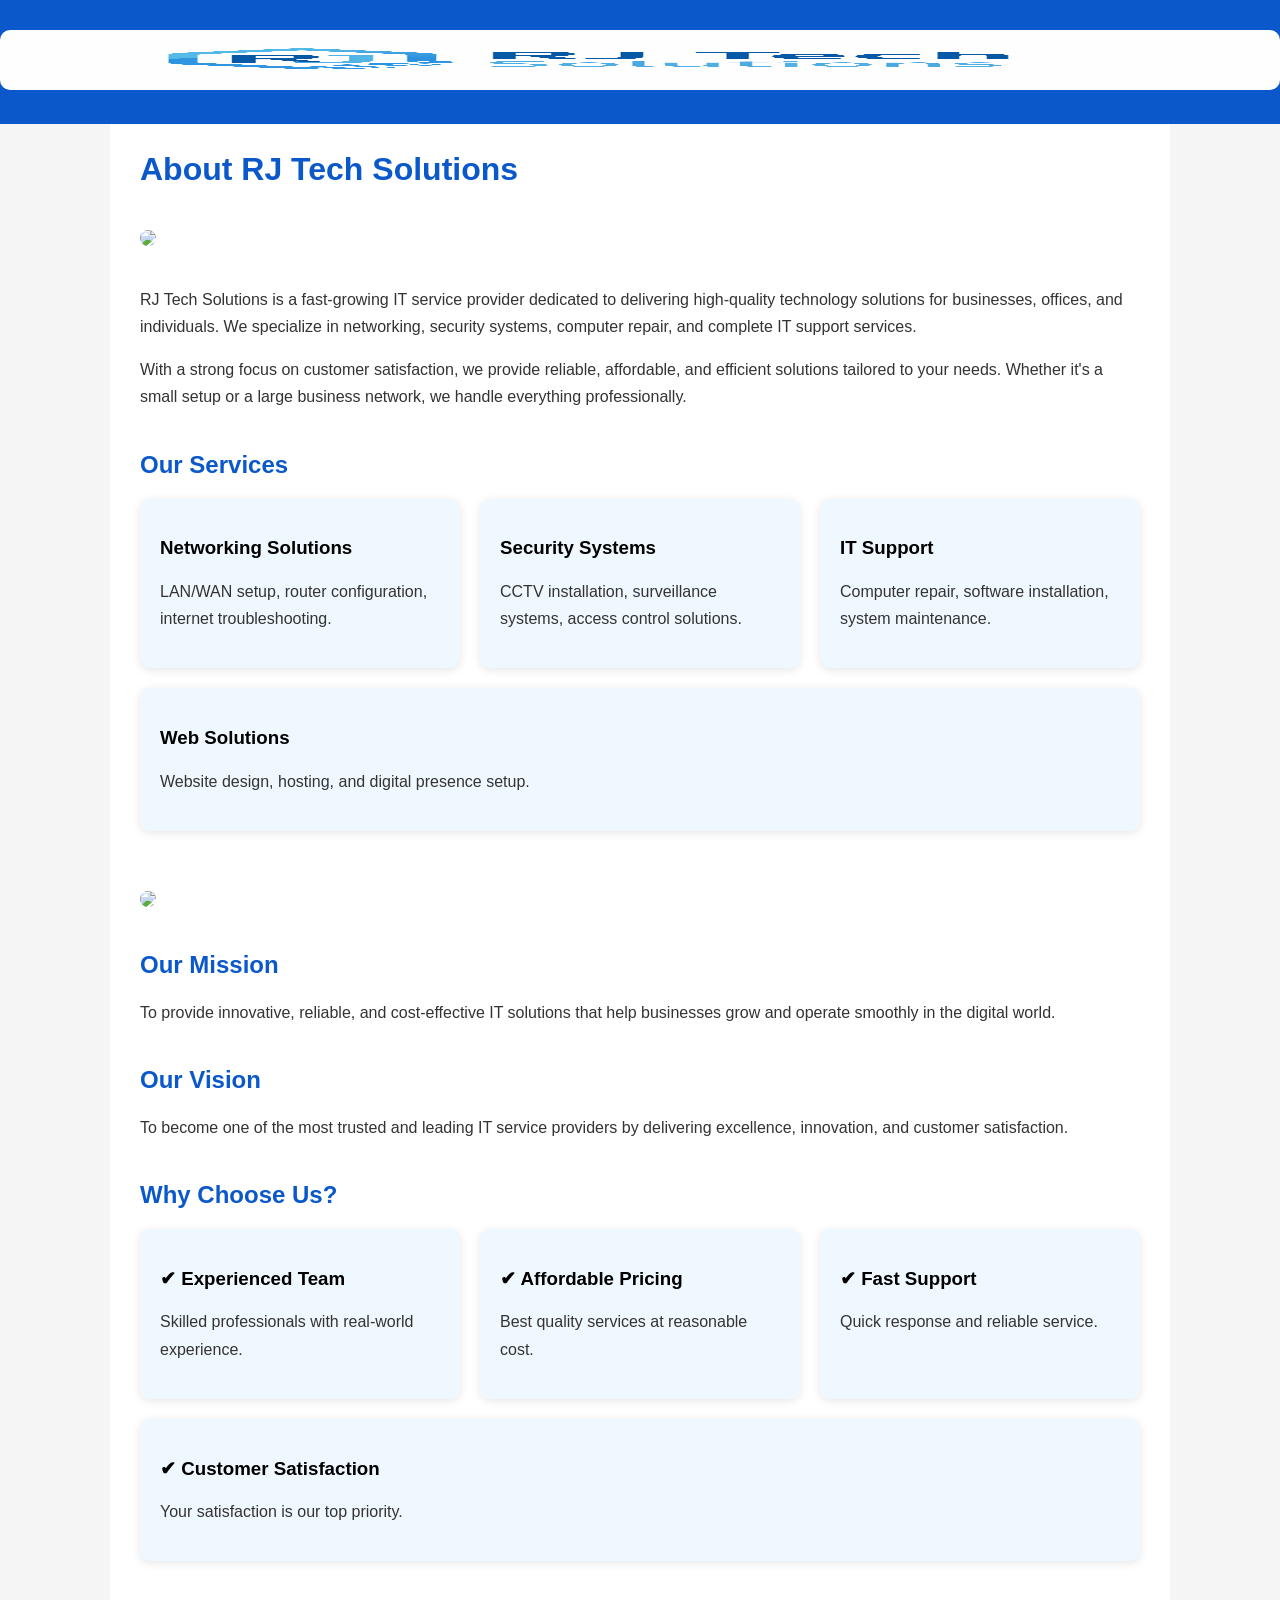
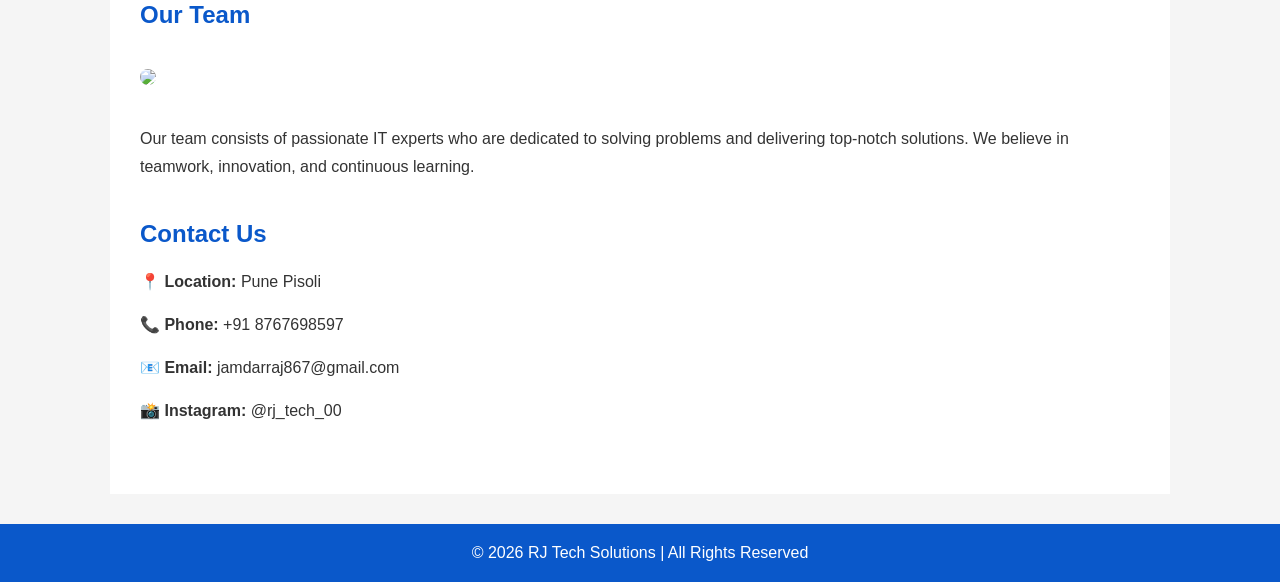
==== about.html @ fdbe8d50 "Add files via upload" ====
<!DOCTYPE html>
<html>
<head>
<title>About Us - RJ Tech Solutions</title>

<style>
body{
    font-family: Arial;
    margin:0;
    padding:0;
    background:#f5f5f5;
}

/* HEADER LOGO */
.header{
    position:fixed;
    top:0;
    width:100%;
    background:#0a58ca;
    padding:10px 0;
    text-align:center;
    z-index:1000;
}

.header img{
    height:60px;
}

/* CONTENT */
.container{
    width:90%;
    max-width:1000px;
    margin:auto;
    background:white;
    padding:30px;
    margin-top:100px; /* space for fixed header */
}

h1,h2{
    color:#0a58ca;
}

p{
    line-height:1.7;
    color:#333;
}

img{
    width:100%;
    border-radius:10px;
    margin:20px 0;
}

/* Section */
.section{
    margin-bottom:40px;
}

/* Cards */
.cards{
    display:flex;
    flex-wrap:wrap;
    gap:20px;
}

.card{
    flex:1;
    min-width:250px;
    background:#f0f8ff;
    padding:20px;
    border-radius:10px;
    box-shadow:0 2px 10px rgba(0,0,0,0.1);
}

/* Footer */
footer{
    text-align:center;
    padding:20px;
    background:#0a58ca;
    color:white;
    margin-top:30px;
}
</style>

</head>

<body>

<!-- LOGO HEADER -->
<div class="header">
    <img src="logo.png" alt="RJ Tech Solutions Logo">
</div>

<div class="container">

<h1>About RJ Tech Solutions</h1>

<img src="https://images.unsplash.com/photo-1498050108023-c5249f4df085">

<div class="section">
<p>
RJ Tech Solutions is a fast-growing IT service provider dedicated to delivering high-quality 
technology solutions for businesses, offices, and individuals. We specialize in networking, 
security systems, computer repair, and complete IT support services.
</p>

<p>
With a strong focus on customer satisfaction, we provide reliable, affordable, and efficient 
solutions tailored to your needs. Whether it's a small setup or a large business network, 
we handle everything professionally.
</p>
</div>

<!-- SERVICES -->
<div class="section">
<h2>Our Services</h2>

<div class="cards">

<div class="card">
<h3>Networking Solutions</h3>
<p>LAN/WAN setup, router configuration, internet troubleshooting.</p>
</div>

<div class="card">
<h3>Security Systems</h3>
<p>CCTV installation, surveillance systems, access control solutions.</p>
</div>

<div class="card">
<h3>IT Support</h3>
<p>Computer repair, software installation, system maintenance.</p>
</div>

<div class="card">
<h3>Web Solutions</h3>
<p>Website design, hosting, and digital presence setup.</p>
</div>

</div>
</div>

<img src="https://images.unsplash.com/photo-1581090700227-1e8a2b89d37f">

<!-- MISSION -->
<div class="section">
<h2>Our Mission</h2>
<p>
To provide innovative, reliable, and cost-effective IT solutions that help businesses grow 
and operate smoothly in the digital world.
</p>
</div>

<!-- VISION -->
<div class="section">
<h2>Our Vision</h2>
<p>
To become one of the most trusted and leading IT service providers by delivering excellence, 
innovation, and customer satisfaction.
</p>
</div>

<!-- WHY CHOOSE US -->
<div class="section">
<h2>Why Choose Us?</h2>

<div class="cards">

<div class="card">
<h3>✔ Experienced Team</h3>
<p>Skilled professionals with real-world experience.</p>
</div>

<div class="card">
<h3>✔ Affordable Pricing</h3>
<p>Best quality services at reasonable cost.</p>
</div>

<div class="card">
<h3>✔ Fast Support</h3>
<p>Quick response and reliable service.</p>
</div>

<div class="card">
<h3>✔ Customer Satisfaction</h3>
<p>Your satisfaction is our top priority.</p>
</div>

</div>
</div>

<!-- TEAM -->
<div class="section">
<h2>Our Team</h2>

<img src="https://images.unsplash.com/photo-1521737604893-d14cc237f11d">

<p>
Our team consists of passionate IT experts who are dedicated to solving problems and delivering 
top-notch solutions. We believe in teamwork, innovation, and continuous learning.
</p>
</div>

<!-- CONTACT -->
<div class="section">
<h2>Contact Us</h2>

<p><b>📍 Location:</b> Pune Pisoli</p>
<p><b>📞 Phone:</b> +91 8767698597</p>
<p><b>📧 Email:</b> jamdarraj867@gmail.com</p>
<p><b>📸 Instagram:</b> @rj_tech_00</p>

</div>

</div>

<footer>
© 2026 RJ Tech Solutions | All Rights Reserved
</footer>

</body>
</html>
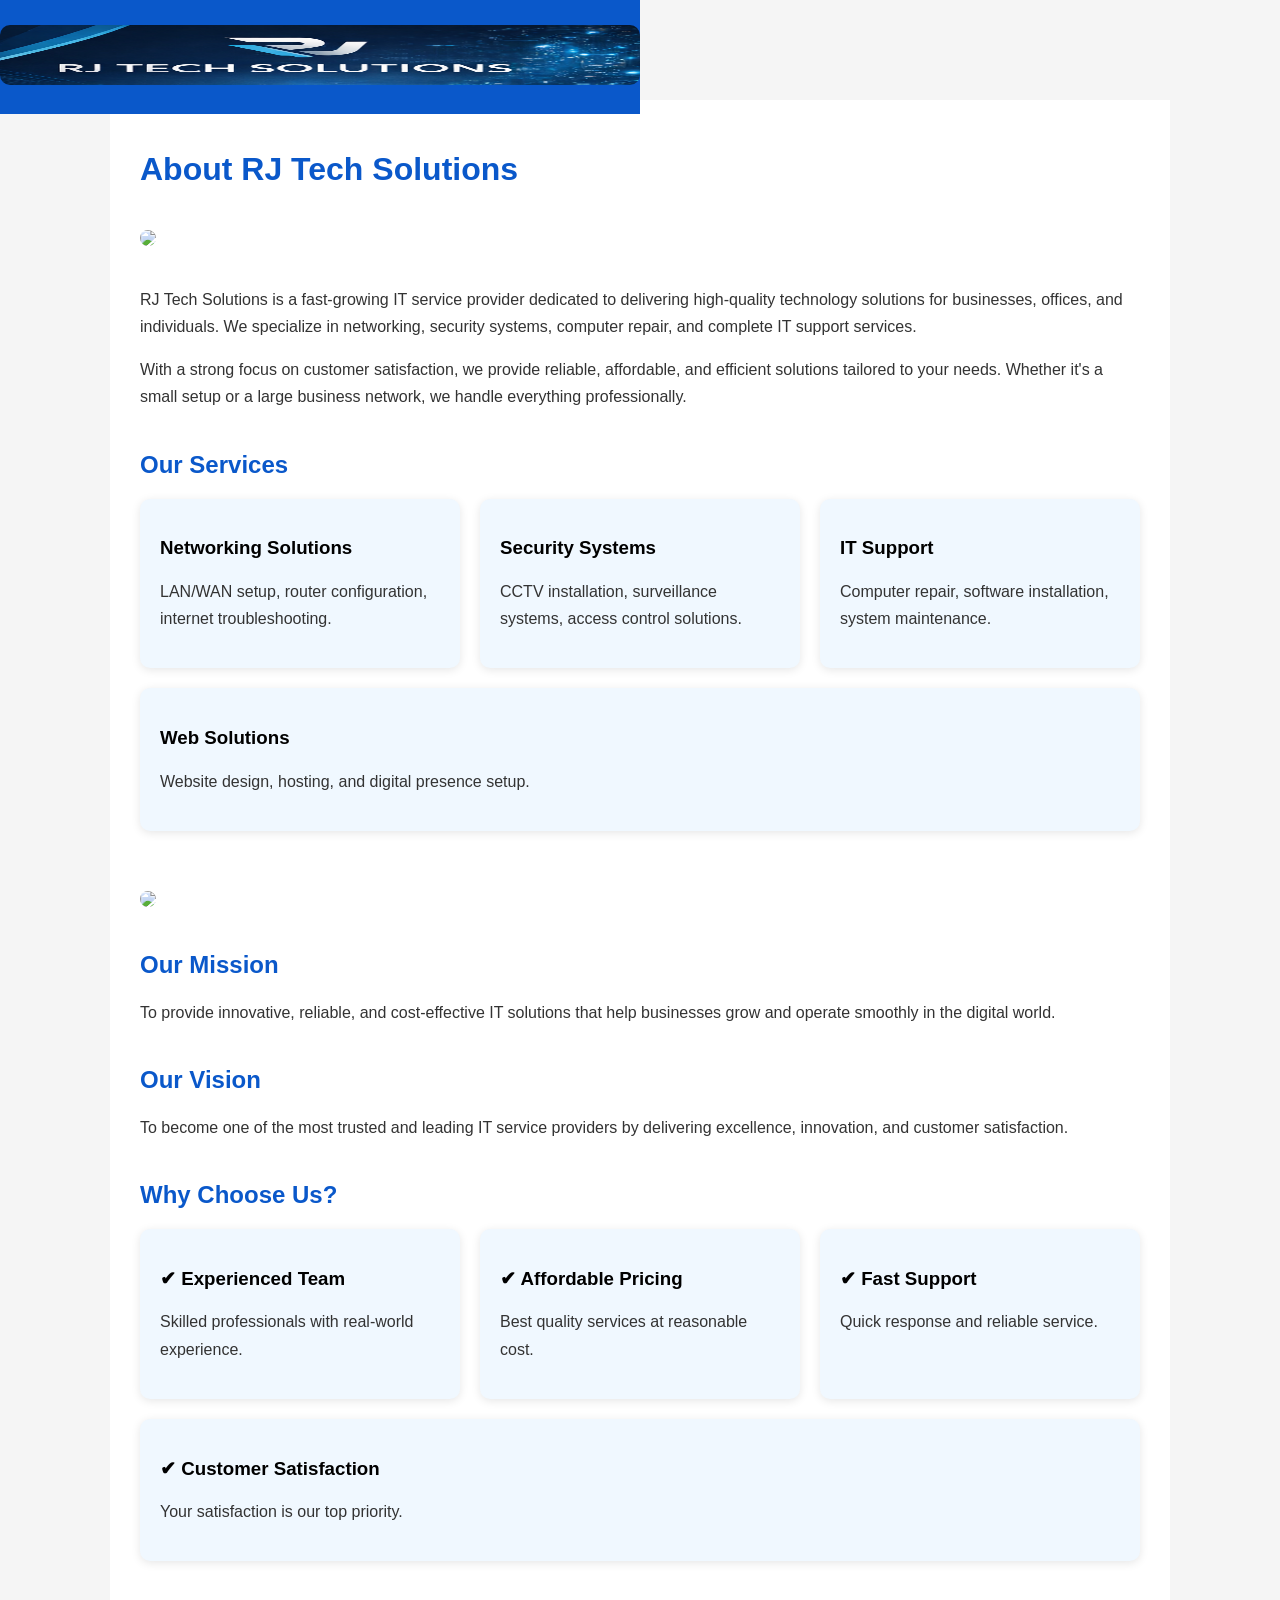
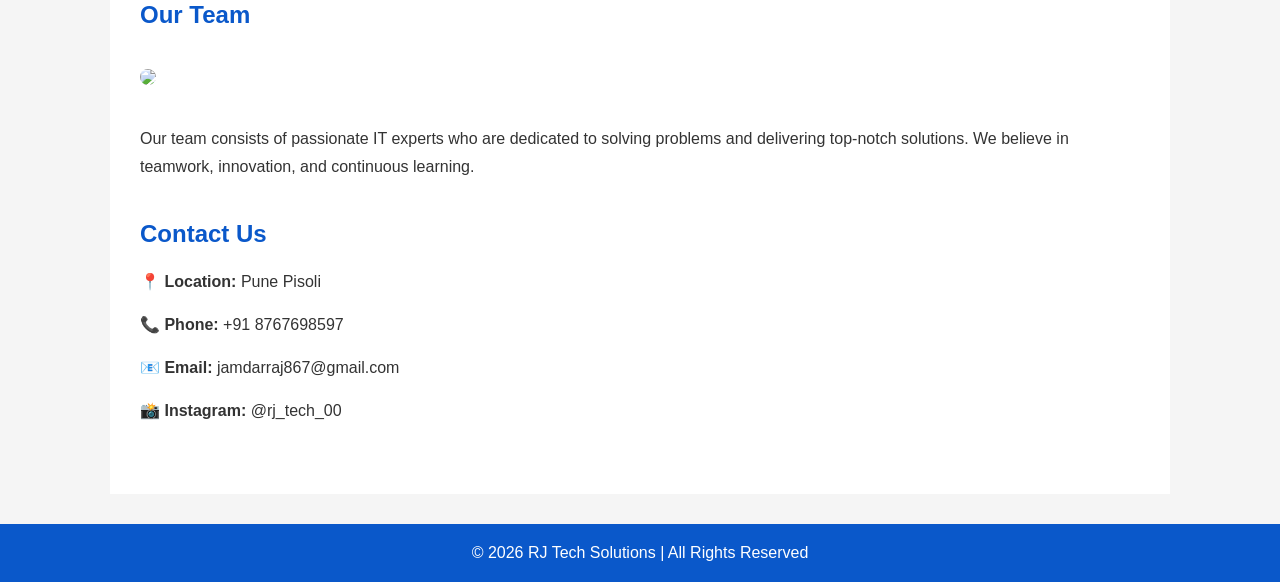
==== commit 4eb31fd0: "Update about.html" ====
--- a/about.html
+++ b/about.html
@@ -15,11 +15,11 @@
 .header{
     position:fixed;
     top:0;
-    width:100%;
+    width:50%;
     background:#0a58ca;
-    padding:10px 0;
+    padding:5px 0;
     text-align:center;
-    z-index:1000;
+    z-index:500;
 }
 
 .header img{
@@ -219,4 +219,4 @@
 </footer>
 
 </body>
-</html>+</html>
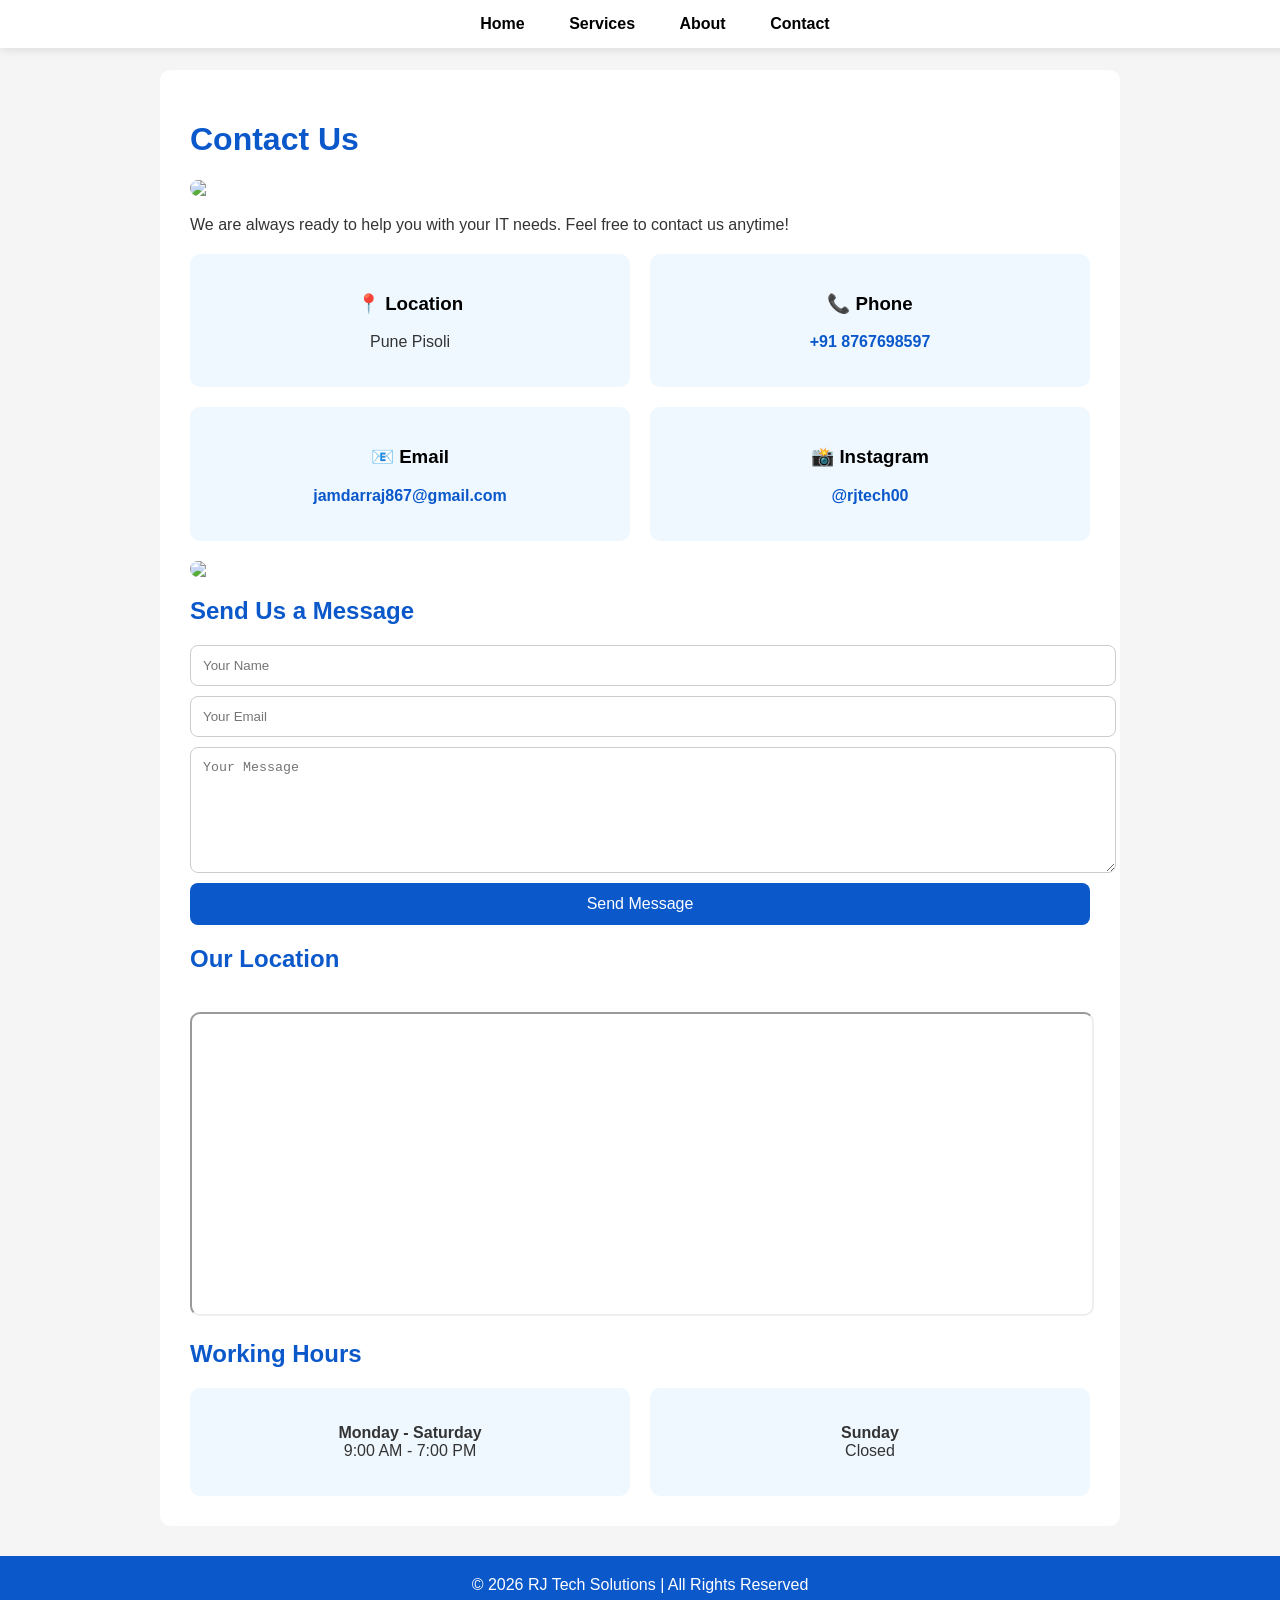
==== commit c838fd31: "Update about.html" ====
--- a/about.html
+++ b/about.html
@@ -1,66 +1,72 @@
-	<!DOCTYPE html>
+<!DOCTYPE html>
 <html>
 <head>
-<title>About Us - RJ Tech Solutions</title>
+<title>Contact - RJ Tech Solutions</title>
 
 <style>
 body{
-    font-family: Arial;
+    font-family:Arial;
     margin:0;
     padding:0;
     background:#f5f5f5;
 }
 
-/* HEADER LOGO */
-.header{
+/* ✅ NAVBAR (ONLY LINKS) */
+.navbar{
+    width:100%;
+    background:white;
+    padding:15px;
+    text-align:center;
+    box-shadow:0 2px 10px rgba(0,0,0,0.1);
     position:fixed;
     top:0;
-    width:50%;
-    background:#0a58ca;
-    padding:5px 0;
-    text-align:center;
-    z-index:500;
-}
-
-.header img{
-    height:60px;
-}
-
-/* CONTENT */
+}
+
+.navbar a{
+    margin:0 20px;
+    text-decoration:none;
+    color:black;
+    font-weight:bold;
+}
+
+.navbar a:hover{
+    color:#0a58ca;
+}
+
+/* CONTAINER */
 .container{
     width:90%;
-    max-width:1000px;
+    max-width:900px;
     margin:auto;
     background:white;
     padding:30px;
-    margin-top:100px; /* space for fixed header */
-}
-
+    margin-top:70px;
+    border-radius:10px;
+}
+
+/* TEXT */
 h1,h2{
     color:#0a58ca;
 }
 
 p{
-    line-height:1.7;
     color:#333;
 }
 
+/* IMAGES FIX */
 img{
     width:100%;
     border-radius:10px;
     margin:20px 0;
-}
-
-/* Section */
-.section{
-    margin-bottom:40px;
-}
-
-/* Cards */
+    display:block;
+}
+
+/* CARDS */
 .cards{
     display:flex;
     flex-wrap:wrap;
     gap:20px;
+    margin-top:20px;
 }
 
 .card{
@@ -69,10 +75,55 @@
     background:#f0f8ff;
     padding:20px;
     border-radius:10px;
-    box-shadow:0 2px 10px rgba(0,0,0,0.1);
-}
-
-/* Footer */
+    text-align:center;
+}
+
+/* LINKS */
+a{
+    text-decoration:none;
+    color:#0a58ca;
+    font-weight:bold;
+}
+
+/* FORM */
+input,textarea{
+    display:block;
+    margin:10px 0;
+    padding:12px;
+    width:100%;
+    border:1px solid #ccc;
+    border-radius:8px;
+}
+
+textarea{
+    height:100px;
+}
+
+/* BUTTON */
+button{
+    background:#0a58ca;
+    color:white;
+    border:none;
+    padding:12px;
+    width:100%;
+    border-radius:8px;
+    cursor:pointer;
+    font-size:16px;
+}
+
+button:hover{
+    background:#084298;
+}
+
+/* MAP */
+iframe{
+    width:100%;
+    height:300px;
+    border-radius:10px;
+    margin-top:20px;
+}
+
+/* FOOTER */
 footer{
     text-align:center;
     padding:20px;
@@ -86,130 +137,77 @@
 
 <body>
 
-<!-- LOGO HEADER -->
-<div class="header">
-    <img src="logo.png" alt="RJ Tech Solutions Logo">
+<!-- ✅ NAVBAR LINKS -->
+<div class="navbar">
+    <a href="index.html">Home</a>
+    <a href="services.html">Services</a>
+    <a href="about.html">About</a>
+    <a href="contact.html">Contact</a>
 </div>
 
 <div class="container">
 
-<h1>About RJ Tech Solutions</h1>
-
-<img src="https://images.unsplash.com/photo-1498050108023-c5249f4df085">
-
-<div class="section">
-<p>
-RJ Tech Solutions is a fast-growing IT service provider dedicated to delivering high-quality 
-technology solutions for businesses, offices, and individuals. We specialize in networking, 
-security systems, computer repair, and complete IT support services.
-</p>
-
-<p>
-With a strong focus on customer satisfaction, we provide reliable, affordable, and efficient 
-solutions tailored to your needs. Whether it's a small setup or a large business network, 
-we handle everything professionally.
-</p>
-</div>
-
-<!-- SERVICES -->
-<div class="section">
-<h2>Our Services</h2>
+<h1>Contact Us</h1>
+
+<img src="https://images.unsplash.com/photo-1521791136064-7986c2920216?w=1200">
+
+<p>We are always ready to help you with your IT needs. Feel free to contact us anytime!</p>
 
 <div class="cards">
 
 <div class="card">
-<h3>Networking Solutions</h3>
-<p>LAN/WAN setup, router configuration, internet troubleshooting.</p>
-</div>
-
-<div class="card">
-<h3>Security Systems</h3>
-<p>CCTV installation, surveillance systems, access control solutions.</p>
-</div>
-
-<div class="card">
-<h3>IT Support</h3>
-<p>Computer repair, software installation, system maintenance.</p>
-</div>
-
-<div class="card">
-<h3>Web Solutions</h3>
-<p>Website design, hosting, and digital presence setup.</p>
-</div>
-
-</div>
-</div>
-
-<img src="https://images.unsplash.com/photo-1581090700227-1e8a2b89d37f">
-
-<!-- MISSION -->
-<div class="section">
-<h2>Our Mission</h2>
-<p>
-To provide innovative, reliable, and cost-effective IT solutions that help businesses grow 
-and operate smoothly in the digital world.
-</p>
-</div>
-
-<!-- VISION -->
-<div class="section">
-<h2>Our Vision</h2>
-<p>
-To become one of the most trusted and leading IT service providers by delivering excellence, 
-innovation, and customer satisfaction.
-</p>
-</div>
-
-<!-- WHY CHOOSE US -->
-<div class="section">
-<h2>Why Choose Us?</h2>
+<h3>📍 Location</h3>
+<p>Pune Pisoli</p>
+</div>
+
+<div class="card">
+<h3>📞 Phone</h3>
+<p><a href="tel:+918767698597">+91 8767698597</a></p>
+</div>
+
+<div class="card">
+<h3>📧 Email</h3>
+<p><a href="mailto:jamdarraj867@gmail.com">jamdarraj867@gmail.com</a></p>
+</div>
+
+<div class="card">
+<h3>📸 Instagram</h3>
+<p><a href="https://instagram.com/rjtech00" target="_blank">@rjtech00</a></p>
+</div>
+
+</div>
+
+<img src="https://images.unsplash.com/photo-1581091870627-3d3c4b8c2b5d?w=1200">
+
+<h2>Send Us a Message</h2>
+
+<form action="https://formsubmit.co/jamdarraj867@gmail.com" method="POST">
+
+<input type="text" name="name" placeholder="Your Name" required>
+
+<input type="email" name="email" placeholder="Your Email" required>
+
+<textarea name="message" placeholder="Your Message" required></textarea>
+
+<input type="hidden" name="_captcha" value="false">
+
+<button type="submit">Send Message</button>
+
+</form>
+
+<h2>Our Location</h2>
+<iframe src="https://www.google.com/maps?q=Pune Pisoli&output=embed"></iframe>
+
+<h2>Working Hours</h2>
 
 <div class="cards">
-
-<div class="card">
-<h3>✔ Experienced Team</h3>
-<p>Skilled professionals with real-world experience.</p>
-</div>
-
-<div class="card">
-<h3>✔ Affordable Pricing</h3>
-<p>Best quality services at reasonable cost.</p>
-</div>
-
-<div class="card">
-<h3>✔ Fast Support</h3>
-<p>Quick response and reliable service.</p>
-</div>
-
-<div class="card">
-<h3>✔ Customer Satisfaction</h3>
-<p>Your satisfaction is our top priority.</p>
-</div>
-
-</div>
-</div>
-
-<!-- TEAM -->
-<div class="section">
-<h2>Our Team</h2>
-
-<img src="https://images.unsplash.com/photo-1521737604893-d14cc237f11d">
-
-<p>
-Our team consists of passionate IT experts who are dedicated to solving problems and delivering 
-top-notch solutions. We believe in teamwork, innovation, and continuous learning.
-</p>
-</div>
-
-<!-- CONTACT -->
-<div class="section">
-<h2>Contact Us</h2>
-
-<p><b>📍 Location:</b> Pune Pisoli</p>
-<p><b>📞 Phone:</b> +91 8767698597</p>
-<p><b>📧 Email:</b> jamdarraj867@gmail.com</p>
-<p><b>📸 Instagram:</b> @rj_tech_00</p>
-
+<div class="card">
+<p><b>Monday - Saturday</b><br>9:00 AM - 7:00 PM</p>
+</div>
+
+<div class="card">
+<p><b>Sunday</b><br>Closed</p>
+</div>
 </div>
 
 </div>
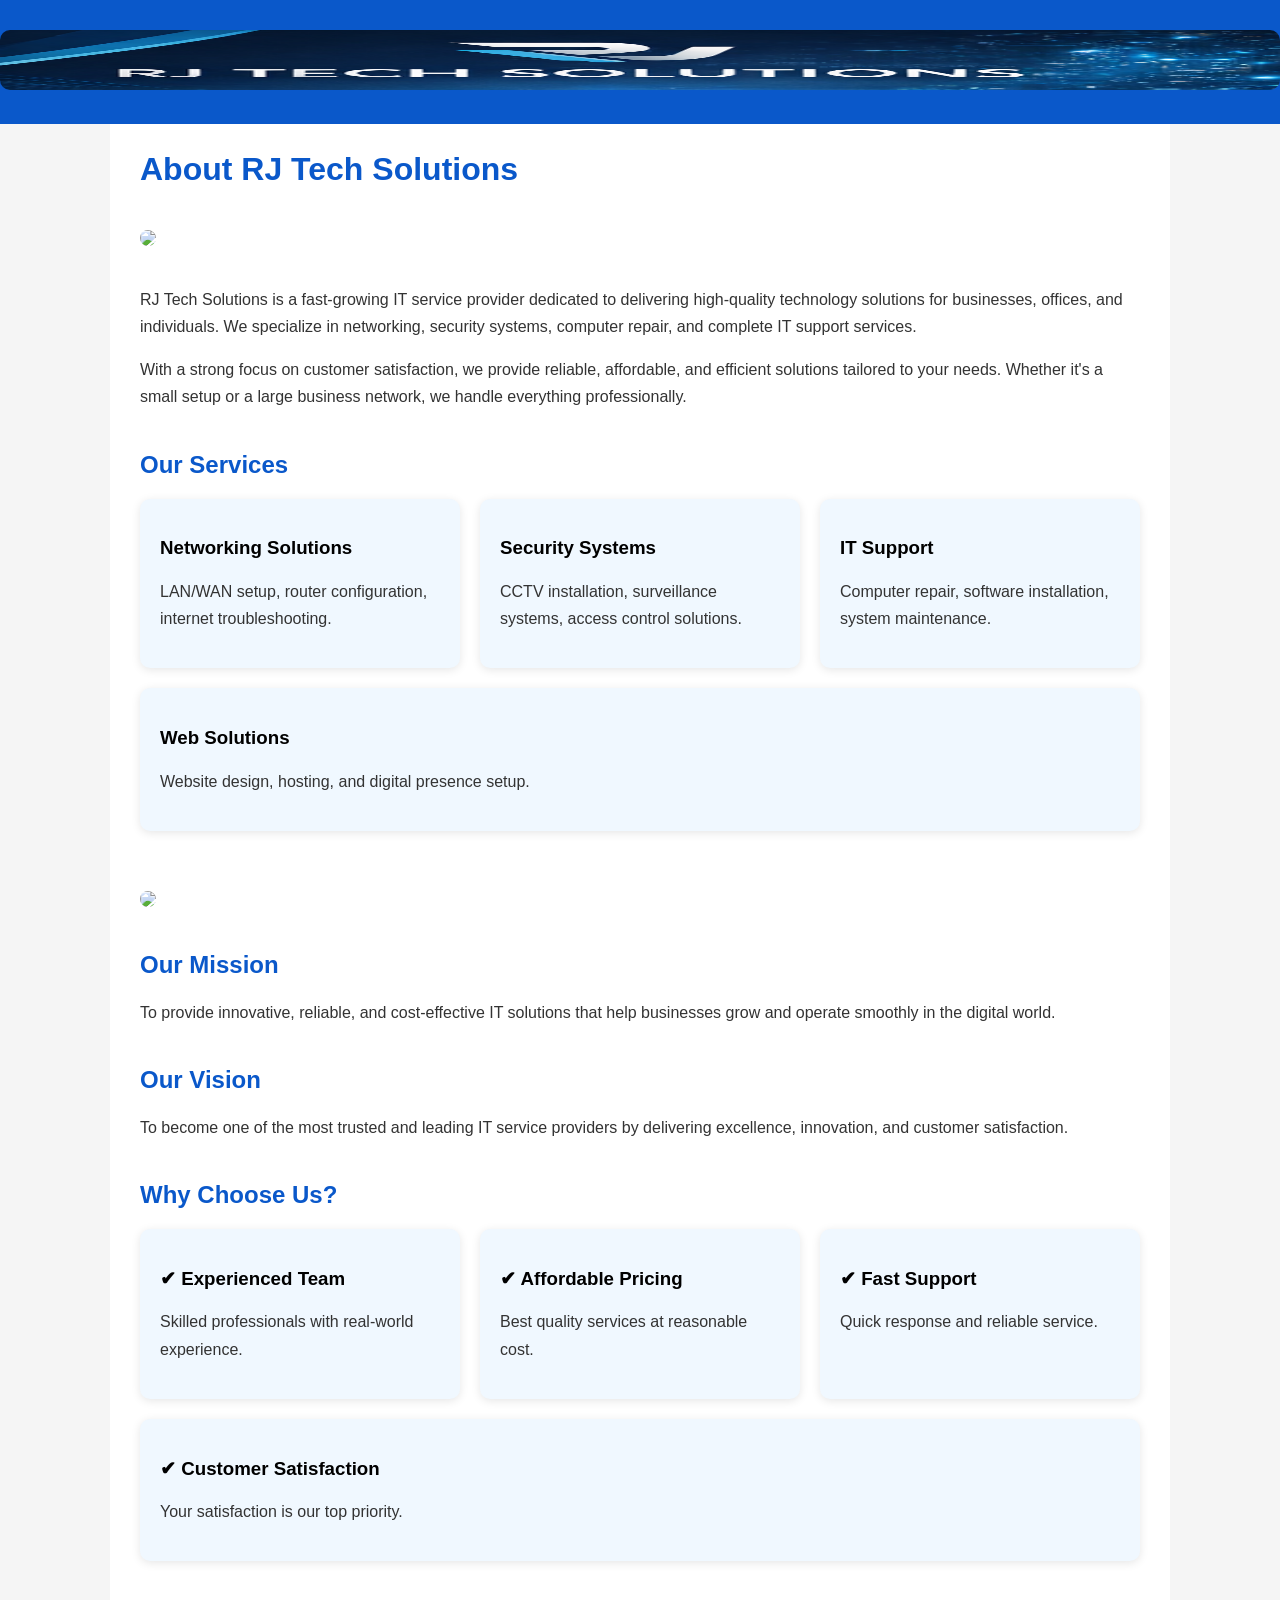
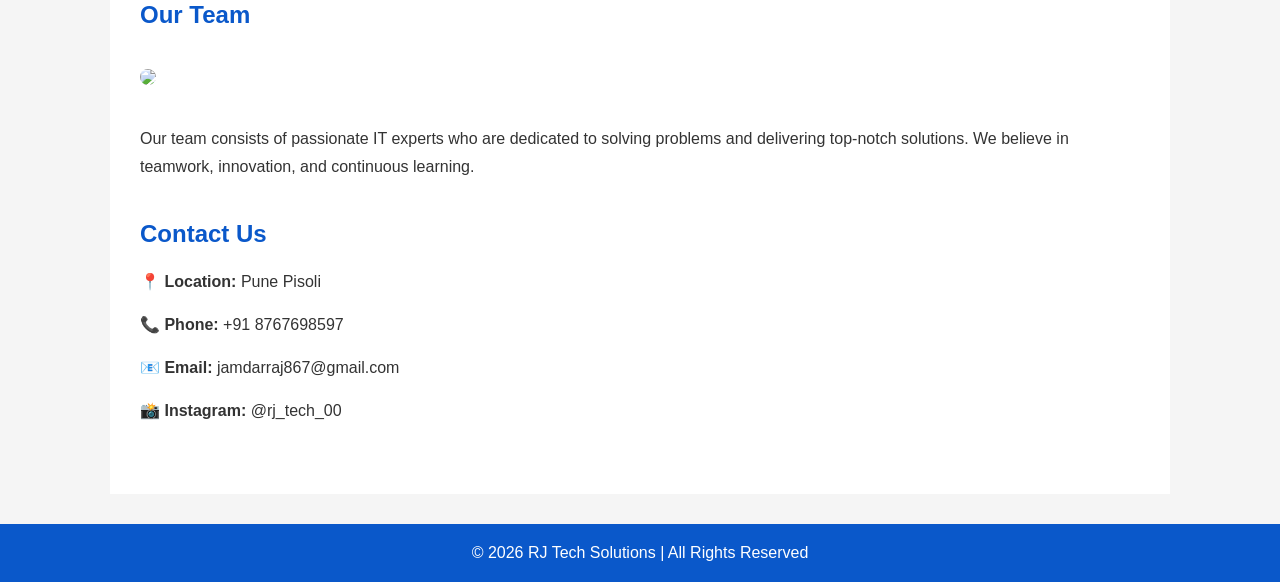
==== commit a0088980: "Update about.html" ====
--- a/about.html
+++ b/about.html
@@ -1,72 +1,66 @@
-<!DOCTYPE html>
+	<!DOCTYPE html>
 <html>
 <head>
-<title>Contact - RJ Tech Solutions</title>
+<title>About Us - RJ Tech Solutions</title>
 
 <style>
 body{
-    font-family:Arial;
+    font-family: Arial;
     margin:0;
     padding:0;
     background:#f5f5f5;
 }
 
-/* ✅ NAVBAR (ONLY LINKS) */
-.navbar{
-    width:100%;
-    background:white;
-    padding:15px;
-    text-align:center;
-    box-shadow:0 2px 10px rgba(0,0,0,0.1);
+/* HEADER LOGO */
+.header{
     position:fixed;
     top:0;
-}
-
-.navbar a{
-    margin:0 20px;
-    text-decoration:none;
-    color:black;
-    font-weight:bold;
-}
-
-.navbar a:hover{
-    color:#0a58ca;
-}
-
-/* CONTAINER */
+    width:100%;
+    background:#0a58ca;
+    padding:10px 0;
+    text-align:center;
+    z-index:1000;
+}
+
+.header img{
+    height:60px;
+}
+
+/* CONTENT */
 .container{
     width:90%;
-    max-width:900px;
+    max-width:1000px;
     margin:auto;
     background:white;
     padding:30px;
-    margin-top:70px;
-    border-radius:10px;
-}
-
-/* TEXT */
+    margin-top:100px; /* space for fixed header */
+}
+
 h1,h2{
     color:#0a58ca;
 }
 
 p{
+    line-height:1.7;
     color:#333;
 }
 
-/* IMAGES FIX */
 img{
     width:100%;
     border-radius:10px;
     margin:20px 0;
-    display:block;
-}
-
-/* CARDS */
+}
+
+/* Section */
+.section{
+    margin-bottom:40px;
+}
+
+/* Cards */
 .cards{
     display:flex;
     flex-wrap:wrap;
     gap:20px;
-    margin-top:20px;
 }
 
 .card{
@@ -75,55 +69,10 @@
     background:#f0f8ff;
     padding:20px;
     border-radius:10px;
-    text-align:center;
-}
-
-/* LINKS */
-a{
-    text-decoration:none;
-    color:#0a58ca;
-    font-weight:bold;
-}
-
-/* FORM */
-input,textarea{
-    display:block;
-    margin:10px 0;
-    padding:12px;
-    width:100%;
-    border:1px solid #ccc;
-    border-radius:8px;
-}
-
-textarea{
-    height:100px;
-}
-
-/* BUTTON */
-button{
-    background:#0a58ca;
-    color:white;
-    border:none;
-    padding:12px;
-    width:100%;
-    border-radius:8px;
-    cursor:pointer;
-    font-size:16px;
-}
-
-button:hover{
-    background:#084298;
-}
-
-/* MAP */
-iframe{
-    width:100%;
-    height:300px;
-    border-radius:10px;
-    margin-top:20px;
-}
-
-/* FOOTER */
+    box-shadow:0 2px 10px rgba(0,0,0,0.1);
+}
+
+/* Footer */
 footer{
     text-align:center;
     padding:20px;
@@ -137,77 +86,130 @@
 
 <body>
 
-<!-- ✅ NAVBAR LINKS -->
-<div class="navbar">
-    <a href="index.html">Home</a>
-    <a href="services.html">Services</a>
-    <a href="about.html">About</a>
-    <a href="contact.html">Contact</a>
+<!-- LOGO HEADER -->
+<div class="header">
+    <img src="logo.png" alt="RJ Tech Solutions Logo">
 </div>
 
 <div class="container">
 
-<h1>Contact Us</h1>
-
-<img src="https://images.unsplash.com/photo-1521791136064-7986c2920216?w=1200">
-
-<p>We are always ready to help you with your IT needs. Feel free to contact us anytime!</p>
+<h1>About RJ Tech Solutions</h1>
+
+<img src="https://images.unsplash.com/photo-1498050108023-c5249f4df085">
+
+<div class="section">
+<p>
+RJ Tech Solutions is a fast-growing IT service provider dedicated to delivering high-quality 
+technology solutions for businesses, offices, and individuals. We specialize in networking, 
+security systems, computer repair, and complete IT support services.
+</p>
+
+<p>
+With a strong focus on customer satisfaction, we provide reliable, affordable, and efficient 
+solutions tailored to your needs. Whether it's a small setup or a large business network, 
+we handle everything professionally.
+</p>
+</div>
+
+<!-- SERVICES -->
+<div class="section">
+<h2>Our Services</h2>
 
 <div class="cards">
 
 <div class="card">
-<h3>📍 Location</h3>
-<p>Pune Pisoli</p>
-</div>
-
-<div class="card">
-<h3>📞 Phone</h3>
-<p><a href="tel:+918767698597">+91 8767698597</a></p>
-</div>
-
-<div class="card">
-<h3>📧 Email</h3>
-<p><a href="mailto:jamdarraj867@gmail.com">jamdarraj867@gmail.com</a></p>
-</div>
-
-<div class="card">
-<h3>📸 Instagram</h3>
-<p><a href="https://instagram.com/rjtech00" target="_blank">@rjtech00</a></p>
-</div>
-
-</div>
-
-<img src="https://images.unsplash.com/photo-1581091870627-3d3c4b8c2b5d?w=1200">
-
-<h2>Send Us a Message</h2>
-
-<form action="https://formsubmit.co/jamdarraj867@gmail.com" method="POST">
-
-<input type="text" name="name" placeholder="Your Name" required>
-
-<input type="email" name="email" placeholder="Your Email" required>
-
-<textarea name="message" placeholder="Your Message" required></textarea>
-
-<input type="hidden" name="_captcha" value="false">
-
-<button type="submit">Send Message</button>
-
-</form>
-
-<h2>Our Location</h2>
-<iframe src="https://www.google.com/maps?q=Pune Pisoli&output=embed"></iframe>
-
-<h2>Working Hours</h2>
+<h3>Networking Solutions</h3>
+<p>LAN/WAN setup, router configuration, internet troubleshooting.</p>
+</div>
+
+<div class="card">
+<h3>Security Systems</h3>
+<p>CCTV installation, surveillance systems, access control solutions.</p>
+</div>
+
+<div class="card">
+<h3>IT Support</h3>
+<p>Computer repair, software installation, system maintenance.</p>
+</div>
+
+<div class="card">
+<h3>Web Solutions</h3>
+<p>Website design, hosting, and digital presence setup.</p>
+</div>
+
+</div>
+</div>
+
+<img src="https://images.unsplash.com/photo-1581090700227-1e8a2b89d37f">
+
+<!-- MISSION -->
+<div class="section">
+<h2>Our Mission</h2>
+<p>
+To provide innovative, reliable, and cost-effective IT solutions that help businesses grow 
+and operate smoothly in the digital world.
+</p>
+</div>
+
+<!-- VISION -->
+<div class="section">
+<h2>Our Vision</h2>
+<p>
+To become one of the most trusted and leading IT service providers by delivering excellence, 
+innovation, and customer satisfaction.
+</p>
+</div>
+
+<!-- WHY CHOOSE US -->
+<div class="section">
+<h2>Why Choose Us?</h2>
 
 <div class="cards">
-<div class="card">
-<p><b>Monday - Saturday</b><br>9:00 AM - 7:00 PM</p>
-</div>
-
-<div class="card">
-<p><b>Sunday</b><br>Closed</p>
-</div>
+
+<div class="card">
+<h3>✔ Experienced Team</h3>
+<p>Skilled professionals with real-world experience.</p>
+</div>
+
+<div class="card">
+<h3>✔ Affordable Pricing</h3>
+<p>Best quality services at reasonable cost.</p>
+</div>
+
+<div class="card">
+<h3>✔ Fast Support</h3>
+<p>Quick response and reliable service.</p>
+</div>
+
+<div class="card">
+<h3>✔ Customer Satisfaction</h3>
+<p>Your satisfaction is our top priority.</p>
+</div>
+
+</div>
+</div>
+
+<!-- TEAM -->
+<div class="section">
+<h2>Our Team</h2>
+
+<img src="https://images.unsplash.com/photo-1521737604893-d14cc237f11d">
+
+<p>
+Our team consists of passionate IT experts who are dedicated to solving problems and delivering 
+top-notch solutions. We believe in teamwork, innovation, and continuous learning.
+</p>
+</div>
+
+<!-- CONTACT -->
+<div class="section">
+<h2>Contact Us</h2>
+
+<p><b>📍 Location:</b> Pune Pisoli</p>
+<p><b>📞 Phone:</b> +91 8767698597</p>
+<p><b>📧 Email:</b> jamdarraj867@gmail.com</p>
+<p><b>📸 Instagram:</b> @rj_tech_00</p>
+
 </div>
 
 </div>
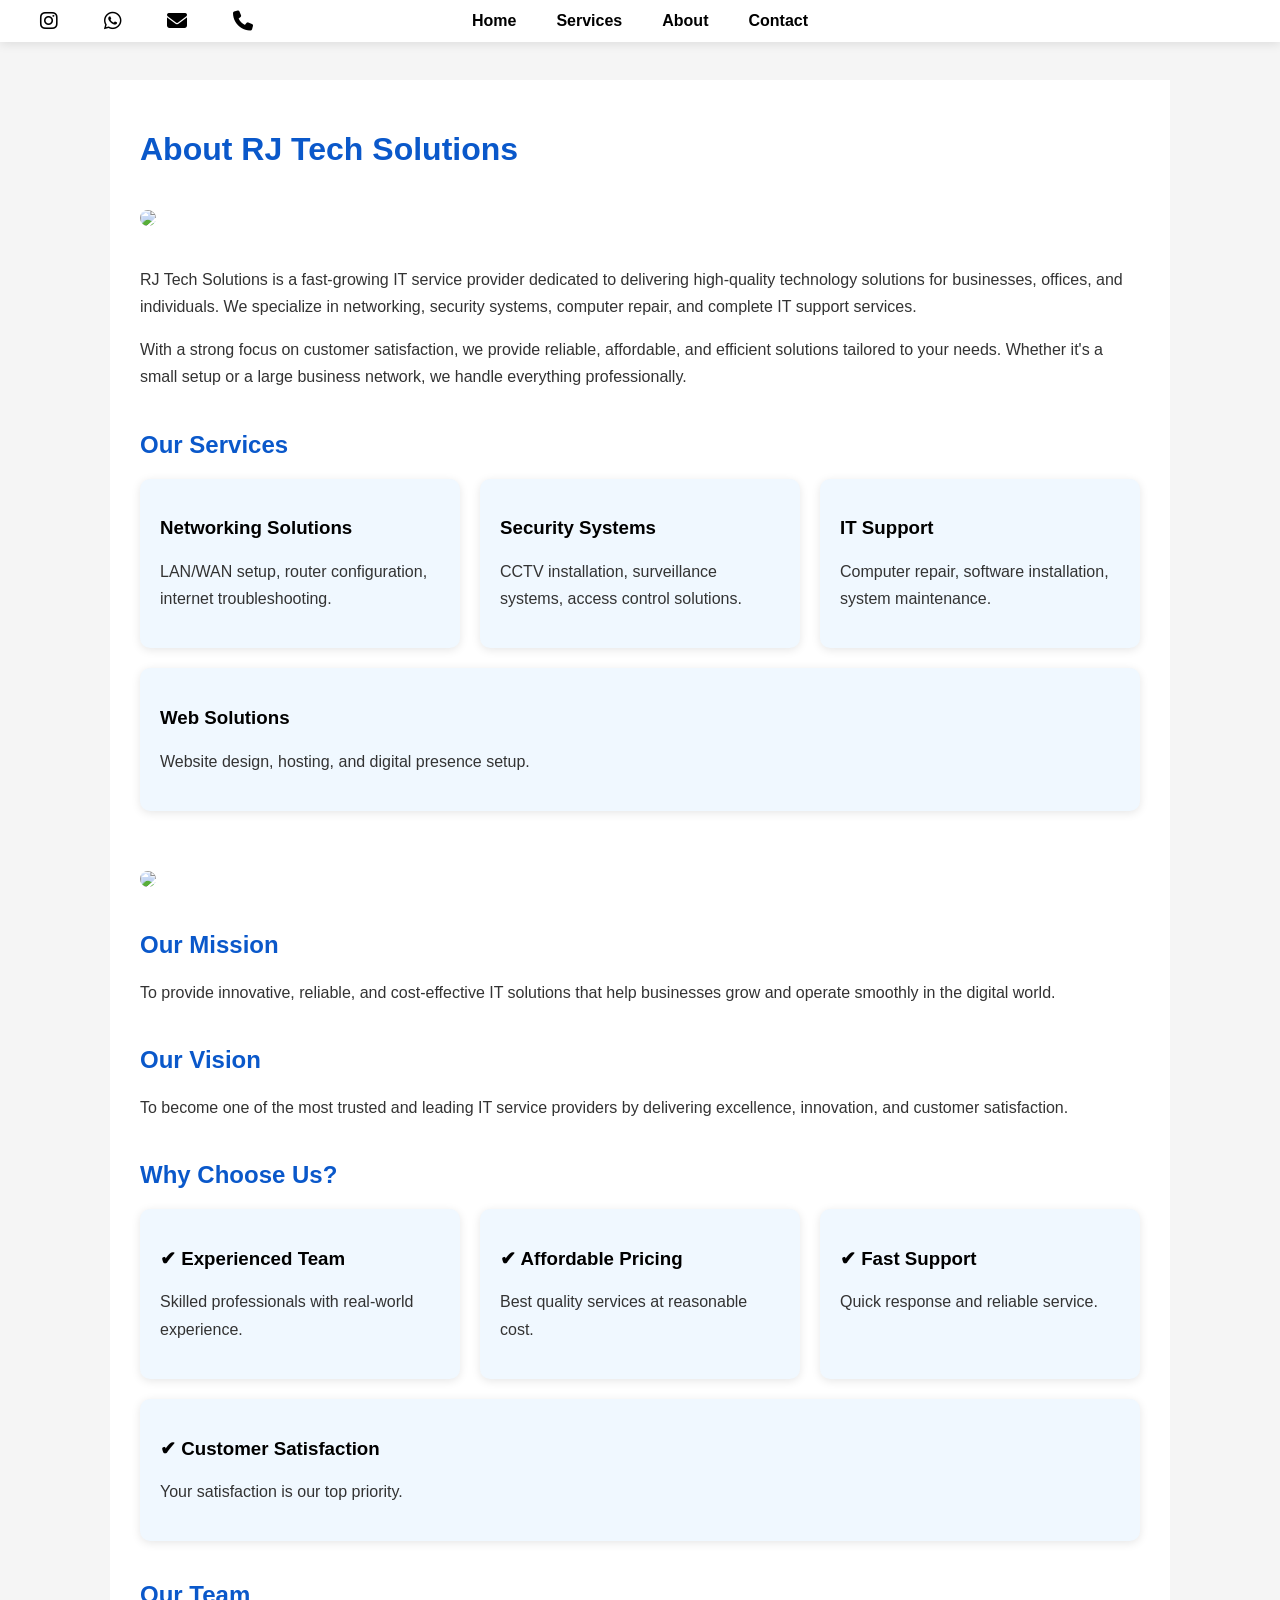
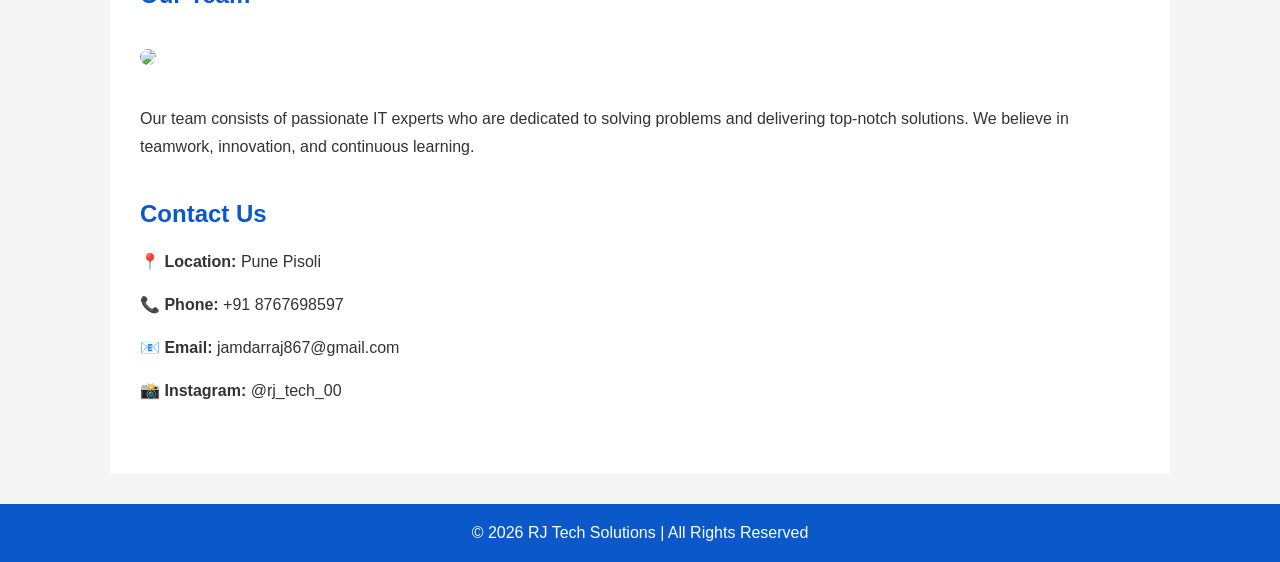
==== commit c7d8aca2: "Update about.html" ====
--- a/about.html
+++ b/about.html
@@ -1,7 +1,10 @@
-	<!DOCTYPE html>
+<!DOCTYPE html>
 <html>
 <head>
 <title>About Us - RJ Tech Solutions</title>
+
+<!-- ICONS (Font Awesome) -->
+<link rel="stylesheet" href="https://cdnjs.cloudflare.com/ajax/libs/font-awesome/6.5.0/css/all.min.css">
 
 <style>
 body{
@@ -11,19 +14,46 @@
     background:#f5f5f5;
 }
 
-/* HEADER LOGO */
-.header{
+/* NAVBAR */
+.navbar{
+    width:100%;
+    background:white;
+    padding:12px 0;
+    display:flex;
+    align-items:center;
+    justify-content:center;
     position:fixed;
     top:0;
-    width:100%;
-    background:#0a58ca;
-    padding:10px 0;
-    text-align:center;
-    z-index:1000;
-}
-
-.header img{
-    height:60px;
+    box-shadow:0 2px 10px rgba(0,0,0,0.1);
+}
+
+/* LEFT ICONS */
+.nav-icons{
+    position:absolute;
+    left:20px;
+}
+
+.nav-icons a{
+    margin-right:15px;
+    font-size:20px;
+    color:black;
+    text-decoration:none;
+}
+
+.nav-icons a:hover{
+    color:#0a58ca;
+}
+
+/* LINKS */
+.navbar a{
+    margin:0 20px;
+    text-decoration:none;
+    color:black;
+    font-weight:bold;
+}
+
+.navbar a:hover{
+    color:#0a58ca;
 }
 
 /* CONTENT */
@@ -33,7 +63,7 @@
     margin:auto;
     background:white;
     padding:30px;
-    margin-top:100px; /* space for fixed header */
+    margin-top:80px;
 }
 
 h1,h2{
@@ -86,9 +116,34 @@
 
 <body>
 
-<!-- LOGO HEADER -->
-<div class="header">
-    <img src="logo.png" alt="RJ Tech Solutions Logo">
+<!-- NAVBAR -->
+<div class="navbar">
+
+    <!-- ICONS -->
+    <div class="nav-icons">
+        <a href="https://instagram.com/rj_tech_00" target="_blank">
+            <i class="fa-brands fa-instagram"></i>
+        </a>
+
+        <a href="https://wa.me/918767698597" target="_blank">
+            <i class="fa-brands fa-whatsapp"></i>
+        </a>
+
+        <a href="mailto:jamdarraj867@gmail.com">
+            <i class="fa-solid fa-envelope"></i>
+        </a>
+
+        <a href="tel:+918767698597">
+            <i class="fa-solid fa-phone"></i>
+        </a>
+    </div>
+
+    <!-- PAGE LINKS -->
+    <a href="index.html">Home</a>
+    <a href="services.html">Services</a>
+    <a href="about.html">About</a>
+    <a href="contact.html">Contact</a>
+
 </div>
 
 <div class="container">
@@ -111,7 +166,6 @@
 </p>
 </div>
 
-<!-- SERVICES -->
 <div class="section">
 <h2>Our Services</h2>
 
@@ -142,7 +196,6 @@
 
 <img src="https://images.unsplash.com/photo-1581090700227-1e8a2b89d37f">
 
-<!-- MISSION -->
 <div class="section">
 <h2>Our Mission</h2>
 <p>
@@ -151,7 +204,6 @@
 </p>
 </div>
 
-<!-- VISION -->
 <div class="section">
 <h2>Our Vision</h2>
 <p>
@@ -160,7 +212,6 @@
 </p>
 </div>
 
-<!-- WHY CHOOSE US -->
 <div class="section">
 <h2>Why Choose Us?</h2>
 
@@ -189,7 +240,6 @@
 </div>
 </div>
 
-<!-- TEAM -->
 <div class="section">
 <h2>Our Team</h2>
 
@@ -201,7 +251,6 @@
 </p>
 </div>
 
-<!-- CONTACT -->
 <div class="section">
 <h2>Contact Us</h2>
 
